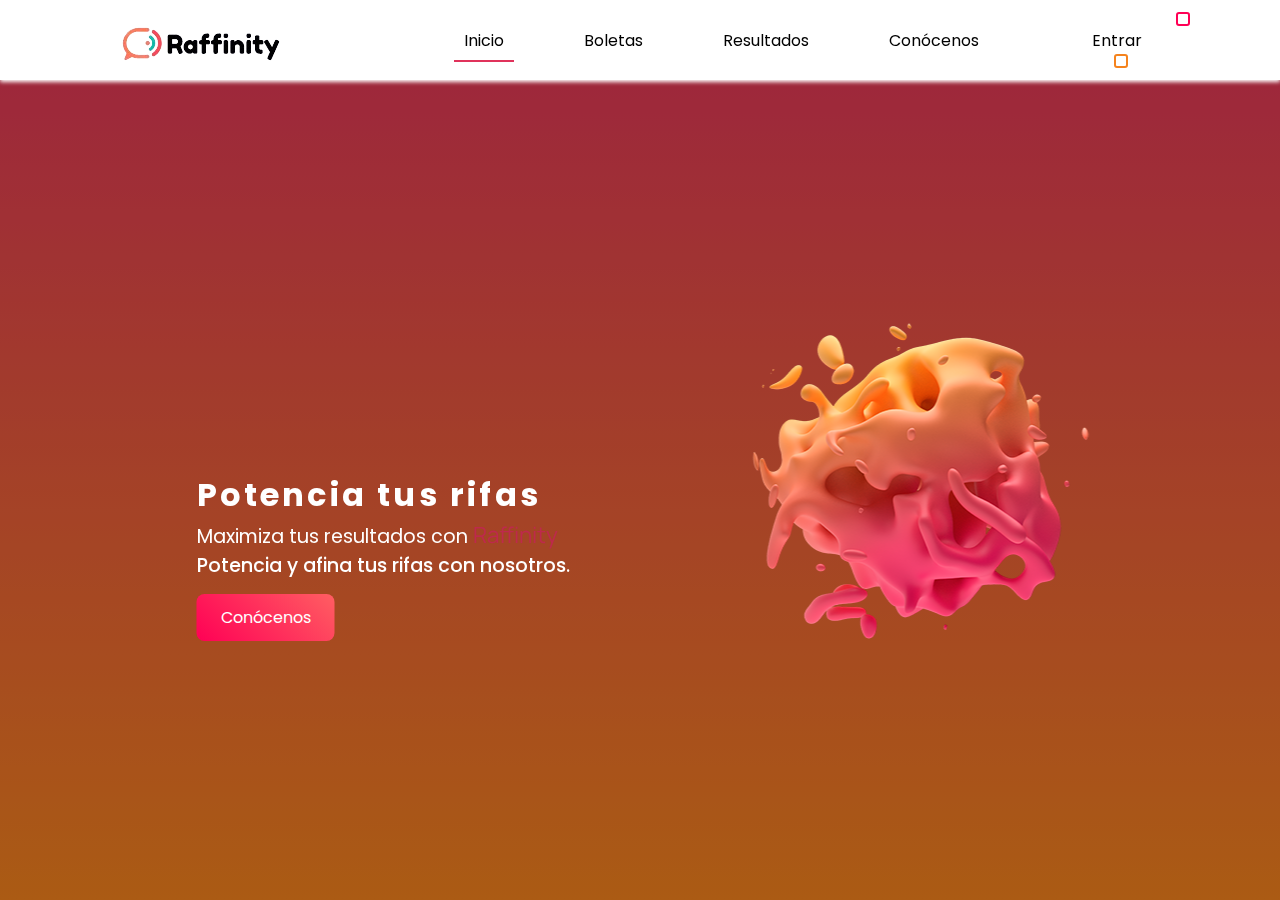
==== index.html @ 9be7b9a8 "fix: :bug: Troubleshooting an issue to enable a file for use in GitHub Pages" ====
<!DOCTYPE html>
<html lang="en">

<head>
    <meta charset="UTF-8">
    <meta name="viewport" content="width=device-width, initial-scale=1.0">
    <title>Home</title>
    <link rel="stylesheet" href="home.css">
    <link rel="shortcut icon" href="./assets/img-right.png" type="image/x-icon">
    <script defer src="http://falconmasters.com/demos/particulas/particles.min.js"></script>
    <script defer src="http://falconmasters.com/demos/particulas/particulas.js"></script>
</head>

<body id="particles-js">
    <nav class="nav">
        <div class="logo">
            <img class="logo" src="./assets/logo.png" alt="">
        </div>
        <div class="nav-links">
            <ul>
                <li class="nav-item active">
                    <a href="#">Inicio</a>
                </li>
                <li class="nav-item">
                    <a href="#">Boletas</a>
                </li>
                <li class="nav-item">
                    <a href="#">Resultados</a>
                </li>
                <li class="nav-item">
                    <a href="#">Conócenos</a>
                </li>
            </ul>
        </div>
        <div class="btn">
            <a href="./pages/auth.html" id="btn-open" class="btn-open">
                Entrar
                <span></span>
                <span></span>
            </a>
        </div>
    </nav>

    <div class="container-body">
        <div class="text">
            <div class="typewriter">
                <h1 class="line-1 anim-typewriter">Potencia tus rifas</h1>
            </div>
            <p class="parrafo-1">
                Maximiza tus resultados con <span class="h1">Raffinity</span>
            </p>
            <p class="parrafo-2">
                Potencia y afina tus rifas con nosotros.
            </p>
            <div class="btn-1">
                <a href="#" id="btn-about" class="btn-about">
                    Conócenos
                </a>
            </div>
        </div>
        <div class="img-right">
            <img src="./assets/Clay_Orange.png" alt="Imagen-Derecha-Body">
        </div>
    </div>

    <script src="./home.js"></script>
</body>

</html>
---- home.css ----
@import url('https://fonts.googleapis.com/css2?family=Poppins&display=swap');
@import url('https://fonts.googleapis.com/css2?family=Manrope:wght@500&display=swap');

* {
    margin: 0;
    padding: 0;
    font-family: 'Poppins', sans-serif;
}

body {
    min-height: 100vh;
    position: relative;
    overflow: hidden;
    box-sizing: border-box;
    background-image: linear-gradient(#e0325b, #f5831d);
}

body::before {
    content: "";
    position: absolute;
    top: 0;
    left: 0;
    width: 100%;
    height: 100%;
    background-color: rgba(0, 0, 0, 0.3);
    z-index: -10;
}

.nav {
    z-index: 2;
    position: fixed;
    width: 100%;
    height: 80px;
    display: flex;
    align-items: center;
    background-color: #fff;
    box-shadow: 0px 2px 4px #ffff;
}

.nav-links {
    margin-left: auto;
}

.nav-links ul {
    display: flex;
    list-style: none;
    padding: 50px;
}

.nav-item {
    position: relative;
    display: inline-block;
    margin: 0 30px 0 30px;
}


.nav-item a {
    color: #333;
    text-decoration: none;
    padding: 10px;
    position: relative;
}

.nav-item a::before {
    content: '';
    position: absolute;
    bottom: 0;
    left: 0;
    width: 0;
    height: 2px;
    transition: width 0.2s ease;
}

.nav-item.active:first-child a::before {
    width: 100%;
    background-color: #e0325b;
}

.nav-item:nth-child(2) a::before {
    background-color: #e0325b;
}

.nav-item:nth-child(3) a::before {
    background-color: #e0325b;
}

.nav-item:last-child a::before {
    background-color: #e0325b;
}


.nav-item a:hover::before {
    width: 100%;
}

.logo {
    margin-top: 7px;
    margin-left: 7%;
    cursor: pointer;
}

.nav a {
    color: #000;
    text-decoration: none;
}

.btn {
    transition: all 0.6s ease;
}

.btn-open {
    background: transparent;
    padding: 8px 36px;
    font-size: 1rem;
    margin-left: -15px;
    margin-right: 100px;
    cursor: pointer;
    border: 2px solid transparent;
    border-radius: 6px;
}

.btn-open:hover {
    background: transparent;
    box-shadow: 0 0 10px #f5831d;
    border-color: #ff0055;
    transition: all 0.6s ease;
}

.btn-open span:nth-child(n) {
    position: absolute;
    width: 10px;
    height: 10px;
    transition: all 0.6s ease;
}

.btn-open span:nth-child(1) {
    right: 7%;
    top: 15%;
    border: 2px solid #ff0055;
    border-radius: 3px;
    background-color: #fff;
}

.btn-open span:nth-child(2) {
    left: 87%;
    bottom: 15%;
    border: 2px solid #f5831d;
    border-radius: 3px;
    background-color: #fff;
}

.btn-open:hover span:nth-child(1) {
    right: 12%;
    transition: rotate(90deg);
    color: #ff0055;
    background-color: #ff0055;
}

.btn-open:hover span:nth-child(2) {
    left: 92%;
    transition: rotate(90deg);
    color: #ff0055;
    background-color: #f5831d;
}

.container-body {
    position: fixed;
    top: 50%;
    left: 50%;
    transform: translate(-50%, -50%);
    display: flex;
    align-items: center;
}

.text {
    position: relative;
    padding-top: 200px;
    padding-left: 100px;
    z-index: 1;
}

.text .parrafo-1 {
    color: #fff;
    font-size: 1.2rem;
    width: 400px;
}

.parrafo-2 {
    color: #fff;
    font-size: 1.2rem;
    font-weight: 500;
}

.typewriter h1 {
    color: #fff;
    overflow: hidden;
    white-space: nowrap;
    margin: 0 auto;
    letter-spacing: .10em;
    animation: typing 2s steps(30, end);
}

@keyframes typing {
    from {
        width: 0;
    }

    to {
        width: 100%;
    }
}

.h1 {
    font-family: 'Manrope', sans-serif;
    color: #be294c;
    font-size: 1.4rem;
    animation: resaltar-color 7s ease infinite;
}

@keyframes resaltar-color {
    0% {
        color: yellow;
    }

    25% {
        color: #fff;
    }

    50% {
        color: #ff0055;
    }

    75% {
        color: yellow;
    }

    100% {
        color: #fff;
    }
}

div .img-right {
    margin-top: 75px;
}

.img-right {
    margin-left: 75px;
}

@keyframes shake {
    0% {
        transform: rotate(0deg);
    }

    25% {
        transform: rotate(5deg);
    }

    50% {
        transform: rotate(-5deg);
    }

    75% {
        transform: rotate(3deg);
    }

    100% {
        transform: rotate(0deg);
    }
}

.img-right {
    animation: shake 3s infinite;
}

.btn-1 {
    padding: 25px 25px 0 0;
}

.btn-about {
    color: #fff;
    text-decoration: none;
    background: linear-gradient(45deg, #ff0055, #ff5e62);
    border: none;
    border-radius: 8px;
    padding: 12px 24px;
    font-size: 1rem;
    cursor: pointer;
    transition: all 0.5s ease;
    position: relative;
    overflow: hidden;
}

.btn-about::before {
    content: '';
    position: absolute;
    top: 50%;
    left: 50%;
    width: 0;
    height: 300%;
    transition: all 0.6s ease;
    border-radius: 50%;
    transform: translate(-50%, -50%);
    z-index: 0;
}

.btn-about span {
    position: relative;
    z-index: 1;
}

.btn-about:hover {
    border: 2px #fff;
    box-shadow: 0px 0px 10px #fff;
}
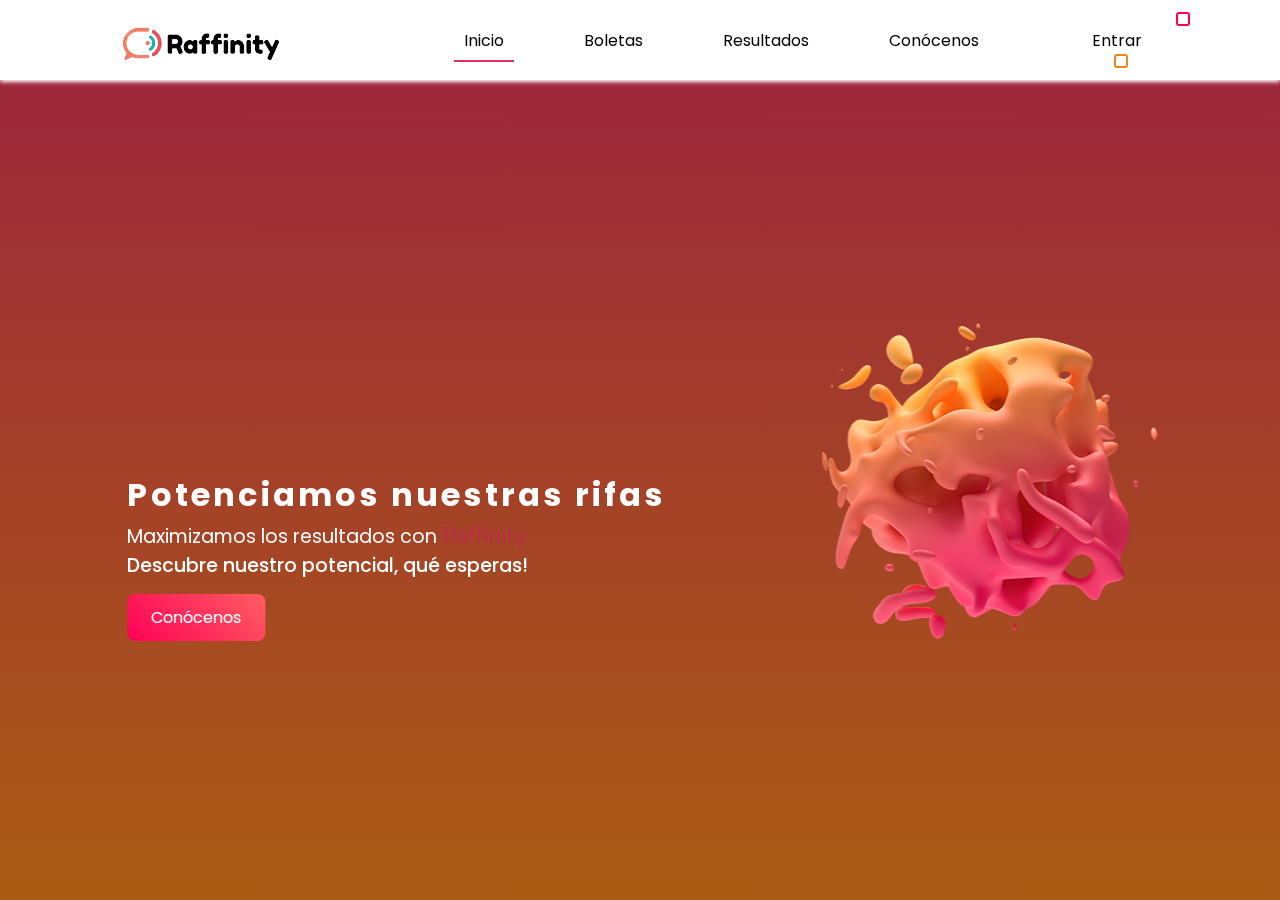
==== commit 91d0f3f5: "refactor: :art: Refactor structure of text" ====
--- a/index.html
+++ b/index.html
@@ -14,7 +14,7 @@
 <body id="particles-js">
     <nav class="nav">
         <div class="logo">
-            <img class="logo" src="./assets/logo.png" alt="">
+            <img class="logo" src="./assets/logo.png" alt="Logo-Raffinty">
         </div>
         <div class="nav-links">
             <ul>
@@ -44,13 +44,13 @@
     <div class="container-body">
         <div class="text">
             <div class="typewriter">
-                <h1 class="line-1 anim-typewriter">Potencia tus rifas</h1>
+                <h1 class="line-1 anim-typewriter">Potenciamos nuestras rifas</h1>
             </div>
             <p class="parrafo-1">
-                Maximiza tus resultados con <span class="h1">Raffinity</span>
+                Maximizamos los resultados con <span class="h1">Raffinity</span>
             </p>
             <p class="parrafo-2">
-                Potencia y afina tus rifas con nosotros.
+                Descubre nuestro potencial, qué esperas!
             </p>
             <div class="btn-1">
                 <a href="#" id="btn-about" class="btn-about">
